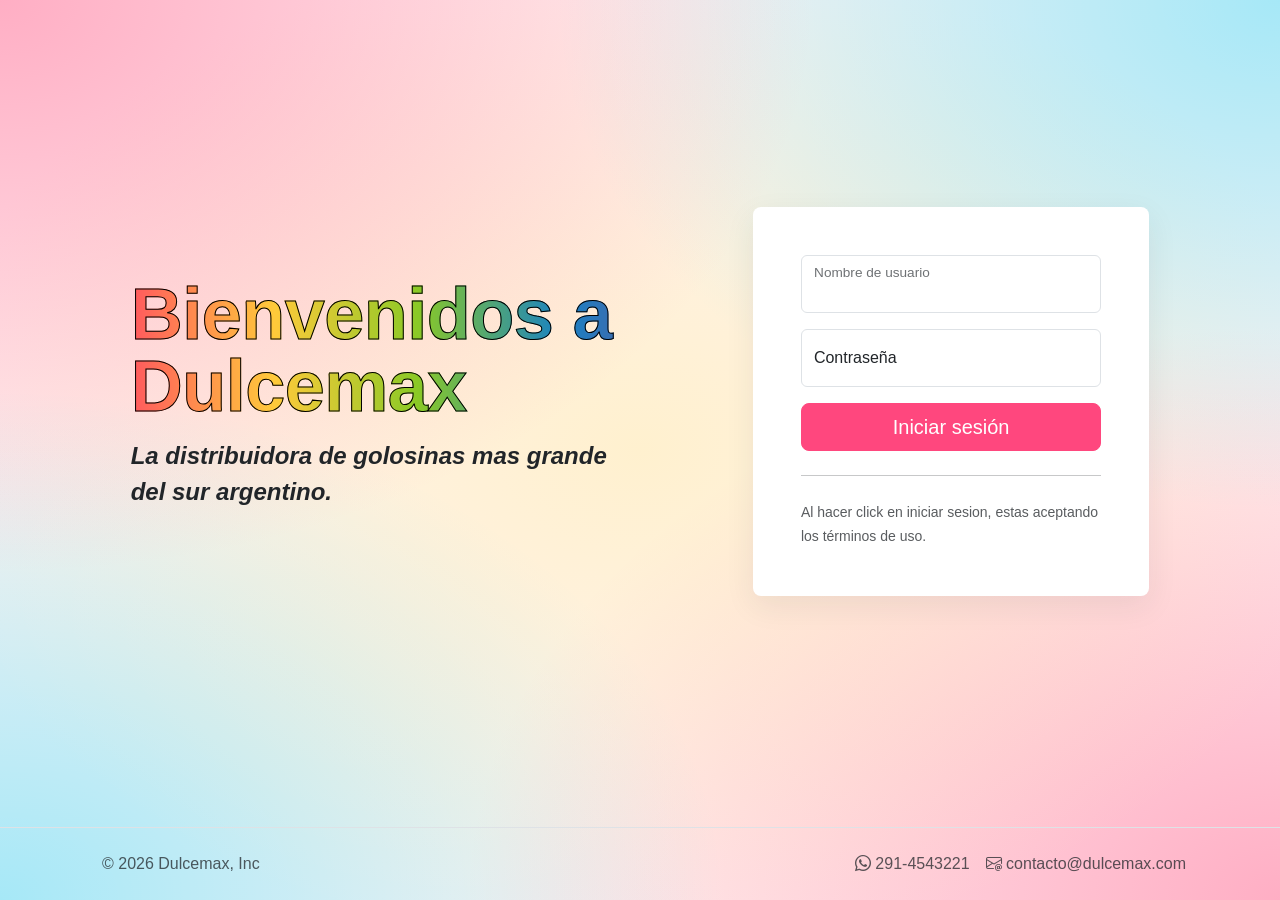
==== index.html @ 123537a3 "agregado de favicon y del logo" ====
<!doctype html>
<html lang="en">
  <head>
    <meta charset="UTF-8" />
    <meta name="viewport" content="width=device-width, initial-scale=1.0" />
    <title>Login</title>
    <link
      href="https://cdn.jsdelivr.net/npm/bootstrap@5.3.8/dist/css/bootstrap.min.css"
      rel="stylesheet"
      integrity="sha384-sRIl4kxILFvY47J16cr9ZwB07vP4J8+LH7qKQnuqkuIAvNWLzeN8tE5YBujZqJLB"
      crossorigin="anonymous"
    />
    <link
      rel="stylesheet"
      href="https://cdn.jsdelivr.net/npm/bootstrap-icons@1.13.1/font/bootstrap-icons.min.css"
    />
    <link rel="stylesheet" href="./css/styles.css" />
    <link rel="icon" href="./logo/logoDulceMax/logoDulceMaxCentroTransparente.png" type="image/x-icon">
  </head>
  <body class="d-flex flex-column min-vh-100">
    <main
      class="container col-xl-10 col-xxl-8 px-4 py-5 flex-fill d-flex align-items-center"
    >
      <div class="row align-items-center g-lg-5 py-5">
        <div class="col-lg-7 text-center text-lg-start">
          <h1 id="titulo-login" class="display-4 fw-bold lh-1 text-body-emphasis mb-3">
            Bienvenidos a Dulcemax
          </h1>
          <p id="descripcion-login" class="col-lg-10 fs-4">
            La distribuidora de golosinas mas grande del sur argentino.
          </p>
        </div>
        <div class="col-md-10 mx-auto col-lg-5">
          <form id="formLogin" class="p-4 p-md-5 border rounded-3 bg-body-tertiary">
            <div class="form-floating mb-3">
              <input
                type="text"
                class="form-control"
                id="inputNombre"
              />
              <label for="inputNombre">Nombre de usuario</label>
            </div>
            <div class="form-floating mb-3">
              <input
                type="password"
                class="form-control"
                id="inputContrasenia"
                placeholder="Password"
              />
              <label for="inputContrasenia">Contraseña</label>
            </div>

            <button class="w-100 btn btn-lg btn-primary" type="submit">
              Iniciar sesión
            </button>
            <hr class="my-4" />
            <small class="text-body-secondary"
              >Al hacer click en iniciar sesion, estas aceptando los términos de
              uso.</small
            >
          </form>
        </div>
      </div>
    </main>
    <footer class="border-top mt-4">
      <div
        class="container d-flex flex-wrap justify-content-between align-items-center p-4"
      >
        <div class="col-md-4 d-flex align-items-center">
          <a
            href="/"
            class="mb-3 me-2 mb-md-0 text-body-secondary text-decoration-none lh-1"
            aria-label="Bootstrap"
          >
          </a>
          <span class="mb-3 mb-md-0 text-body-secondary"
            >© 2026 Dulcemax, Inc</span
          >
        </div>
        <ul class="nav col-md-4 justify-content-end list-unstyled d-flex">
          <li class="ms-3">
            <a
              class="text-body-secondary"
              href="#"
              aria-label="WhatsAppBusiness"
              style="text-decoration: none"
            >
              <i class="bi bi-whatsapp"></i> 291-4543221
            </a>
          </li>
          <li class="ms-3">
            <a
              class="text-body-secondary"
              href="#"
              aria-label="Email"
              style="text-decoration: none"
            >
              <i class="bi bi-envelope-at"></i> contacto@dulcemax.com
            </a>
          </li>
        </ul>
      </div>
    </footer>
  </body>
  <script
    src="https://cdn.jsdelivr.net/npm/bootstrap@5.3.8/dist/js/bootstrap.bundle.min.js"
    integrity="sha384-FKyoEForCGlyvwx9Hj09JcYn3nv7wiPVlz7YYwJrWVcXK/BmnVDxM+D2scQbITxI"
    crossorigin="anonymous"
  ></script>
  <script type="module" src="./js/login.js"></script>
</html>
---- css/styles.css ----
/* --- CONFIGURACIÓN GLOBAL Y BASE --- */
:root {
  --rosa: #ff477e;
  --rosa-oscuro: #e03265;
  --rosa-sombra: rgba(255, 71, 126, 0.08);
  --blanco: #ffffff;
  --blanco-rosita: #fff3f3;
  --violeta: #271441;
  --fuente-poppins: "Poppins", "Segoe UI", sans-serif;
}

/* --- ESTILOS LOGO --- */
.navbar-brand img{
    transition: transform .2s ease;
}

.navbar-brand:hover img{
    transform: scale(1.08);
}



body {
  background-color: var(--blanco-rosita);
  background-image:
    radial-gradient(at 0% 0%, rgba(255, 71, 126, 0.4) 0px, transparent 45%),
    radial-gradient(at 100% 0%, rgba(0, 212, 255, 0.35) 0px, transparent 40%),
    radial-gradient(
      at 50% 50%,
      rgba(255, 237, 159, 0.432) 0px,
      transparent 80%
    ),
    radial-gradient(at 0% 100%, rgba(0, 212, 255, 0.35) 0px, transparent 40%),
    radial-gradient(at 100% 100%, rgba(255, 71, 126, 0.4) 0px, transparent 45%);
  background-attachment: fixed;
  background-size: cover;
  font-family: "Segoe UI", Roboto, Helvetica, Arial, sans-serif;
}

h1,
h2 {
  color: var(--violeta) !important;
  font-family: var(--fuente-poppins);
  font-weight: 700;
  letter-spacing: -0.5px;
}

/* --- COMPONENTES REUTILIZABLES --- */
.card {
  background-color: var(--blanco) !important;
  border: none !important;
  border-radius: 12px;
  /* box-shadow: 0 6px 18px rgba(0, 0, 0, 0.05); */
  transition:
    transform 0.3s ease,
    box-shadow 0.3s ease;
}

.card-img-top {
  border-top-left-radius: 12px;
  border-top-right-radius: 12px;
  padding: 15px;
  background-color: var(--blanco);
  object-fit: contain;
  max-height: 260px;
  width: 100%;
}

form.bg-body-tertiary,
.table-responsive {
  background-color: var(--blanco) !important;
  padding: 2rem;
  border-radius: 16px;
  box-shadow: 0 10px 30px rgba(43, 45, 66, 0.08) !important;
  border: none !important;
}

.table th,
.table td {
  vertical-align: middle;
}

/* --- BOTONES Y NAVEGACIÓN --- */
.btn-primary {
  background-color: var(--rosa) !important;
  border-color: var(--rosa) !important;
  transition: all 0.3s ease;
}

.btn-primary:hover,
.btn-primary:focus {
  background-color: var(--rosa-oscuro) !important;
  border-color: var(--rosa-oscuro) !important;
  box-shadow: 0 4px 12px var(--rosa-sombra) !important;
}

.btn-outline-primary {
  color: var(--rosa) !important;
  background-color: transparent !important;
  border-color: var(--rosa) !important;
  transition: all 0.3s ease;
}

.btn-outline-primary:hover,
.btn-outline-primary:focus,
.btn-outline-primary:active {
  color: var(--blanco) !important;
  background-color: var(--rosa) !important;
  border-color: var(--rosa) !important;
  box-shadow: 0 4px 12px var(--rosa-sombra) !important;
}

.nav-link.active {
  color: var(--rosa) !important;
  font-weight: 600;
}

.btn-cerrar-sesion {
  color: var(--blanco) !important;
  border: 1px solid rgba(255, 255, 255, 0.3) !important; 
  background-color: transparent !important;
  transition: all 0.2s ease;
}

.btn-cerrar-sesion:hover {
  background-color: var(--rosa-oscuro) !important; 
  border-color: var(--rosa-oscuro) !important;
  box-shadow: 0 0 10px var(--rosa-sombra) !important;
}

footer a {
  transition: color 0.2s ease;
}

footer a:hover {
  color: var(--rosa) !important;
}

/* --- SELECTORES ESPECÍFICOS (IDs) Y HOVERS --- */
#titulo-login {
  background: linear-gradient(
    90deg,
    #ff595e,
    #ffca3a,
    #8ac926,
    #1982c4,
    #6a4c93
  );
  -webkit-background-clip: text;
  background-clip: text;
  -webkit-text-fill-color: transparent !important;
  font-weight: 700 !important;
  font-size: 450%;
  -webkit-text-stroke: 1px black;
}

#descripcion-login {
  font-weight: bold;
  font-style: italic;
}

#divContenedorListado .card:hover,
#contenedorProductos .card:hover {
  transform: translateY(-3px);
  box-shadow: 0px 5px 10px var(--rosa-sombra) !important;
}

 /* Carrito */
.divImagen {
  height: 70px; 
  width: 70px; 
  margin: 0 auto;
}
.divImagen img {
  max-height: 100%;
}

#contenedorCarrito .input-group {
  max-width: 100px;
}

.disabled {
  filter: brightness(0.94);
}

/* --- CLASES AUXILIARES Y UTILIDADES --- */
.extra-small {
  font-size: 0.75rem;
}

.text-pink {
  color: var(--rosa-oscuro);
}

.bg-violeta {
  background-color: var(--violeta) !important;
}

.border-bottom-rosa {
  border-bottom: 2px solid var(--rosa);
}

.border-rosa {
  border-color: var(--rosa-oscuro) !important;
}

/* para sacarle el selector de cantidad por defecto al input type="number */
input[type="number"]::-webkit-outer-spin-button,
input[type="number"]::-webkit-inner-spin-button {
  -webkit-appearance: none;
  margin: 0;
}
input[type="number"] {
  appearance: textfield;
  -moz-appearance: textfield;
}
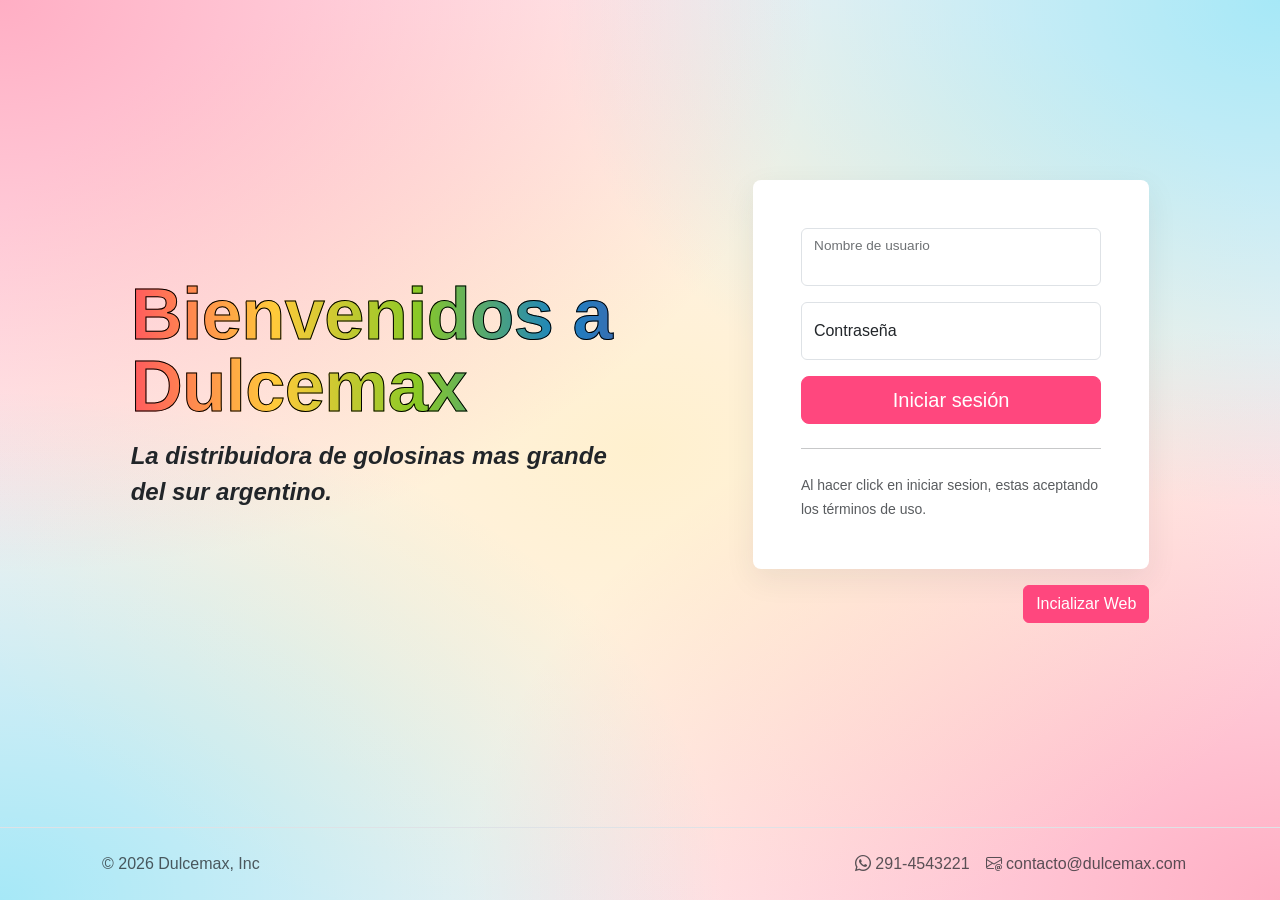
==== commit f8db7db9: "agrega boton de inicializar web" ====
--- a/index.html
+++ b/index.html
@@ -15,7 +15,11 @@
       href="https://cdn.jsdelivr.net/npm/bootstrap-icons@1.13.1/font/bootstrap-icons.min.css"
     />
     <link rel="stylesheet" href="./css/styles.css" />
-    <link rel="icon" href="./logo/logoDulceMax/logoDulceMaxCentroTransparente.png" type="image/x-icon">
+    <link
+      rel="icon"
+      href="./logo/logoDulceMax/logoDulceMaxCentroTransparente.png"
+      type="image/x-icon"
+    />
   </head>
   <body class="d-flex flex-column min-vh-100">
     <main
@@ -23,7 +27,10 @@
     >
       <div class="row align-items-center g-lg-5 py-5">
         <div class="col-lg-7 text-center text-lg-start">
-          <h1 id="titulo-login" class="display-4 fw-bold lh-1 text-body-emphasis mb-3">
+          <h1
+            id="titulo-login"
+            class="display-4 fw-bold lh-1 text-body-emphasis mb-3"
+          >
             Bienvenidos a Dulcemax
           </h1>
           <p id="descripcion-login" class="col-lg-10 fs-4">
@@ -31,13 +38,12 @@
           </p>
         </div>
         <div class="col-md-10 mx-auto col-lg-5">
-          <form id="formLogin" class="p-4 p-md-5 border rounded-3 bg-body-tertiary">
+          <form
+            id="formLogin"
+            class="p-4 p-md-5 border rounded-3 bg-body-tertiary"
+          >
             <div class="form-floating mb-3">
-              <input
-                type="text"
-                class="form-control"
-                id="inputNombre"
-              />
+              <input type="text" class="form-control" id="inputNombre" />
               <label for="inputNombre">Nombre de usuario</label>
             </div>
             <div class="form-floating mb-3">
@@ -59,6 +65,15 @@
               uso.</small
             >
           </form>
+          <div class="d-flex justify-content-end">
+            <button
+              class="btn btn-primary mt-3"
+              type="button"
+              id="btnIniciarWeb"
+            >
+              Incializar Web
+            </button>
+          </div>
         </div>
       </div>
     </main>
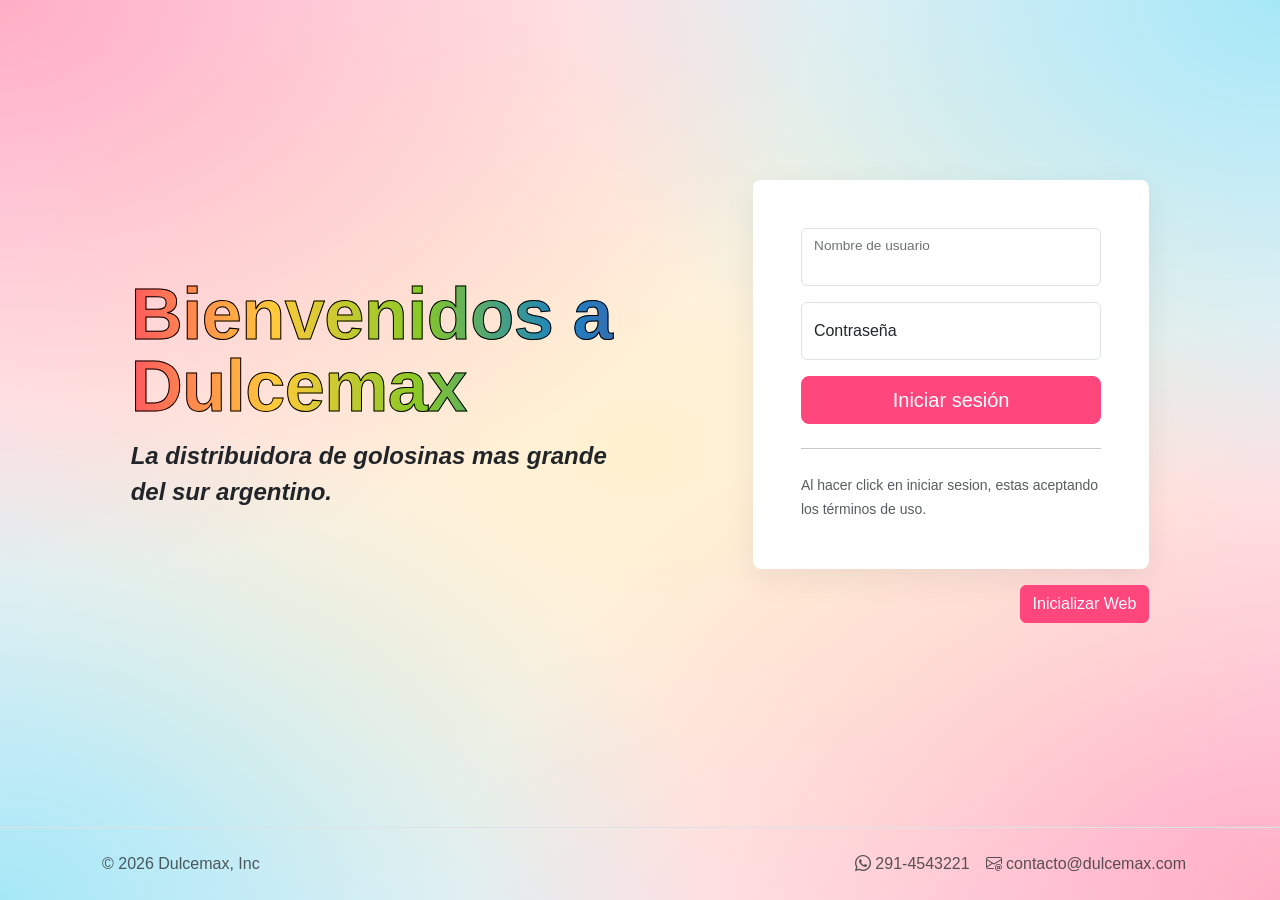
==== commit 7ddaf539: "ultimos detalles" ====
--- a/index.html
+++ b/index.html
@@ -1,126 +1,79 @@
 <!doctype html>
 <html lang="en">
-  <head>
-    <meta charset="UTF-8" />
-    <meta name="viewport" content="width=device-width, initial-scale=1.0" />
-    <title>Login</title>
-    <link
-      href="https://cdn.jsdelivr.net/npm/bootstrap@5.3.8/dist/css/bootstrap.min.css"
-      rel="stylesheet"
-      integrity="sha384-sRIl4kxILFvY47J16cr9ZwB07vP4J8+LH7qKQnuqkuIAvNWLzeN8tE5YBujZqJLB"
-      crossorigin="anonymous"
-    />
-    <link
-      rel="stylesheet"
-      href="https://cdn.jsdelivr.net/npm/bootstrap-icons@1.13.1/font/bootstrap-icons.min.css"
-    />
-    <link rel="stylesheet" href="./css/styles.css" />
-    <link
-      rel="icon"
-      href="./logo/logoDulceMax/logoDulceMaxCentroTransparente.png"
-      type="image/x-icon"
-    />
-  </head>
-  <body class="d-flex flex-column min-vh-100">
-    <main
-      class="container col-xl-10 col-xxl-8 px-4 py-5 flex-fill d-flex align-items-center"
-    >
-      <div class="row align-items-center g-lg-5 py-5">
-        <div class="col-lg-7 text-center text-lg-start">
-          <h1
-            id="titulo-login"
-            class="display-4 fw-bold lh-1 text-body-emphasis mb-3"
-          >
-            Bienvenidos a Dulcemax
-          </h1>
-          <p id="descripcion-login" class="col-lg-10 fs-4">
-            La distribuidora de golosinas mas grande del sur argentino.
-          </p>
-        </div>
-        <div class="col-md-10 mx-auto col-lg-5">
-          <form
-            id="formLogin"
-            class="p-4 p-md-5 border rounded-3 bg-body-tertiary"
-          >
-            <div class="form-floating mb-3">
-              <input type="text" class="form-control" id="inputNombre" />
-              <label for="inputNombre">Nombre de usuario</label>
-            </div>
-            <div class="form-floating mb-3">
-              <input
-                type="password"
-                class="form-control"
-                id="inputContrasenia"
-                placeholder="Password"
-              />
-              <label for="inputContrasenia">Contraseña</label>
-            </div>
 
-            <button class="w-100 btn btn-lg btn-primary" type="submit">
-              Iniciar sesión
-            </button>
-            <hr class="my-4" />
-            <small class="text-body-secondary"
-              >Al hacer click en iniciar sesion, estas aceptando los términos de
-              uso.</small
-            >
-          </form>
-          <div class="d-flex justify-content-end">
-            <button
-              class="btn btn-primary mt-3"
-              type="button"
-              id="btnIniciarWeb"
-            >
-              Incializar Web
-            </button>
+<head>
+  <meta charset="UTF-8" />
+  <meta name="viewport" content="width=device-width, initial-scale=1.0" />
+  <title>Login</title>
+  <link href="https://cdn.jsdelivr.net/npm/bootstrap@5.3.8/dist/css/bootstrap.min.css" rel="stylesheet"
+    integrity="sha384-sRIl4kxILFvY47J16cr9ZwB07vP4J8+LH7qKQnuqkuIAvNWLzeN8tE5YBujZqJLB" crossorigin="anonymous" />
+  <link rel="stylesheet" href="https://cdn.jsdelivr.net/npm/bootstrap-icons@1.13.1/font/bootstrap-icons.min.css" />
+  <link rel="stylesheet" href="./css/styles.css" />
+  <link rel="icon" href="img/logo.png" type="image/x-icon">
+  <meta http-equiv="Content-Security-Policy" content="img-src 'self' https: data:;" />
+</head>
+
+<body class="d-flex flex-column min-vh-100">
+  <main class="container col-xl-10 col-xxl-8 px-4 py-5 flex-fill d-flex align-items-center">
+    <div class="row align-items-center g-lg-5 py-5">
+      <div class="col-lg-7 text-center text-lg-start">
+        <h1 id="titulo-login" class="display-4 fw-bold lh-1 text-body-emphasis mb-3">
+          Bienvenidos a Dulcemax
+        </h1>
+        <p id="descripcion-login" class="col-lg-10 fs-4">
+          La distribuidora de golosinas mas grande del sur argentino.
+        </p>
+      </div>
+      <div class="col-md-10 mx-auto col-lg-5">
+        <form id="formLogin" class="p-4 p-md-5 border rounded-3 bg-body-tertiary">
+          <div class="form-floating mb-3">
+            <input type="text" class="form-control" id="inputNombre" />
+            <label for="inputNombre">Nombre de usuario</label>
           </div>
+          <div class="form-floating mb-3">
+            <input type="password" class="form-control" id="inputContrasenia" placeholder="Password" />
+            <label for="inputContrasenia">Contraseña</label>
+          </div>
+
+          <button class="w-100 btn btn-lg btn-primary" type="submit">
+            Iniciar sesión
+          </button>
+          <hr class="my-4" />
+          <small class="text-body-secondary">Al hacer click en iniciar sesion, estas aceptando los términos de
+            uso.</small>
+        </form>
+        <div class="d-flex justify-content-end">
+          <button class="btn btn-primary mt-3" type="button" id="btnIniciarWeb">
+            Inicializar Web
+          </button>
         </div>
       </div>
-    </main>
-    <footer class="border-top mt-4">
-      <div
-        class="container d-flex flex-wrap justify-content-between align-items-center p-4"
-      >
-        <div class="col-md-4 d-flex align-items-center">
-          <a
-            href="/"
-            class="mb-3 me-2 mb-md-0 text-body-secondary text-decoration-none lh-1"
-            aria-label="Bootstrap"
-          >
+    </div>
+  </main>
+  <footer class="border-top mt-4">
+    <div class="container d-flex flex-wrap justify-content-between align-items-center p-4">
+      <div class="col-md-4 d-flex align-items-center">
+        <a href="/" class="mb-3 me-2 mb-md-0 text-body-secondary text-decoration-none lh-1" aria-label="Bootstrap">
+        </a>
+        <span class="mb-3 mb-md-0 text-body-secondary">© 2026 Dulcemax, Inc</span>
+      </div>
+      <ul class="nav col-md-4 justify-content-end list-unstyled d-flex">
+        <li class="ms-3">
+          <a class="text-body-secondary" href="#" aria-label="WhatsAppBusiness" style="text-decoration: none">
+            <i class="bi bi-whatsapp"></i> 291-4543221
           </a>
-          <span class="mb-3 mb-md-0 text-body-secondary"
-            >© 2026 Dulcemax, Inc</span
-          >
-        </div>
-        <ul class="nav col-md-4 justify-content-end list-unstyled d-flex">
-          <li class="ms-3">
-            <a
-              class="text-body-secondary"
-              href="#"
-              aria-label="WhatsAppBusiness"
-              style="text-decoration: none"
-            >
-              <i class="bi bi-whatsapp"></i> 291-4543221
-            </a>
-          </li>
-          <li class="ms-3">
-            <a
-              class="text-body-secondary"
-              href="#"
-              aria-label="Email"
-              style="text-decoration: none"
-            >
-              <i class="bi bi-envelope-at"></i> contacto@dulcemax.com
-            </a>
-          </li>
-        </ul>
-      </div>
-    </footer>
-  </body>
-  <script
-    src="https://cdn.jsdelivr.net/npm/bootstrap@5.3.8/dist/js/bootstrap.bundle.min.js"
-    integrity="sha384-FKyoEForCGlyvwx9Hj09JcYn3nv7wiPVlz7YYwJrWVcXK/BmnVDxM+D2scQbITxI"
-    crossorigin="anonymous"
-  ></script>
-  <script type="module" src="./js/login.js"></script>
-</html>
+        </li>
+        <li class="ms-3">
+          <a class="text-body-secondary" href="#" aria-label="Email" style="text-decoration: none">
+            <i class="bi bi-envelope-at"></i> contacto@dulcemax.com
+          </a>
+        </li>
+      </ul>
+    </div>
+  </footer>
+</body>
+<script src="https://cdn.jsdelivr.net/npm/bootstrap@5.3.8/dist/js/bootstrap.bundle.min.js"
+  integrity="sha384-FKyoEForCGlyvwx9Hj09JcYn3nv7wiPVlz7YYwJrWVcXK/BmnVDxM+D2scQbITxI" crossorigin="anonymous"></script>
+<script type="module" src="./js/login.js"></script>
+
+</html>
--- a/css/styles.css
+++ b/css/styles.css
@@ -1,216 +1,226 @@
 /* --- CONFIGURACIÓN GLOBAL Y BASE --- */
 :root {
-  --rosa: #ff477e;
-  --rosa-oscuro: #e03265;
-  --rosa-sombra: rgba(255, 71, 126, 0.08);
-  --blanco: #ffffff;
-  --blanco-rosita: #fff3f3;
-  --violeta: #271441;
-  --fuente-poppins: "Poppins", "Segoe UI", sans-serif;
+    --rosa: #ff477e;
+    --rosa-oscuro: #e03265;
+    --rosa-sombra: rgba(255, 71, 126, 0.08);
+    --blanco: #ffffff;
+    --blanco-rosita: #fff3f3;
+    --violeta: #271441;
+    --fuente-poppins: "Poppins", "Segoe UI", sans-serif;
 }
 
 /* --- ESTILOS LOGO --- */
-.navbar-brand img{
-    transition: transform .2s ease;
-}
-
-.navbar-brand:hover img{
+.navbar-brand img {
+    transition: transform 0.2s ease;
+}
+
+.navbar-brand:hover img {
     transform: scale(1.08);
 }
 
-
-
 body {
-  background-color: var(--blanco-rosita);
-  background-image:
-    radial-gradient(at 0% 0%, rgba(255, 71, 126, 0.4) 0px, transparent 45%),
-    radial-gradient(at 100% 0%, rgba(0, 212, 255, 0.35) 0px, transparent 40%),
-    radial-gradient(
-      at 50% 50%,
-      rgba(255, 237, 159, 0.432) 0px,
-      transparent 80%
-    ),
-    radial-gradient(at 0% 100%, rgba(0, 212, 255, 0.35) 0px, transparent 40%),
-    radial-gradient(at 100% 100%, rgba(255, 71, 126, 0.4) 0px, transparent 45%);
-  background-attachment: fixed;
-  background-size: cover;
-  font-family: "Segoe UI", Roboto, Helvetica, Arial, sans-serif;
+    background-color: var(--blanco-rosita);
+    background-image:
+        radial-gradient(at 0% 0%, rgba(255, 71, 126, 0.4) 0px, transparent 45%),
+        radial-gradient(
+            at 100% 0%,
+            rgba(0, 212, 255, 0.35) 0px,
+            transparent 40%
+        ),
+        radial-gradient(
+            at 50% 50%,
+            rgba(255, 237, 159, 0.432) 0px,
+            transparent 80%
+        ),
+        radial-gradient(
+            at 0% 100%,
+            rgba(0, 212, 255, 0.35) 0px,
+            transparent 40%
+        ),
+        radial-gradient(
+            at 100% 100%,
+            rgba(255, 71, 126, 0.4) 0px,
+            transparent 45%
+        );
+    background-attachment: fixed;
+    background-size: cover;
+    font-family: "Segoe UI", Roboto, Helvetica, Arial, sans-serif;
 }
 
 h1,
 h2 {
-  color: var(--violeta) !important;
-  font-family: var(--fuente-poppins);
-  font-weight: 700;
-  letter-spacing: -0.5px;
+    color: var(--violeta) !important;
+    font-family: var(--fuente-poppins);
+    font-weight: 700;
+    letter-spacing: -0.5px;
 }
 
 /* --- COMPONENTES REUTILIZABLES --- */
 .card {
-  background-color: var(--blanco) !important;
-  border: none !important;
-  border-radius: 12px;
-  /* box-shadow: 0 6px 18px rgba(0, 0, 0, 0.05); */
-  transition:
-    transform 0.3s ease,
-    box-shadow 0.3s ease;
+    background-color: var(--blanco) !important;
+    border: none !important;
+    border-radius: 12px;
+    /* box-shadow: 0 6px 18px rgba(0, 0, 0, 0.05); */
+    transition:
+        transform 0.3s ease,
+        box-shadow 0.3s ease;
 }
 
 .card-img-top {
-  border-top-left-radius: 12px;
-  border-top-right-radius: 12px;
-  padding: 15px;
-  background-color: var(--blanco);
-  object-fit: contain;
-  max-height: 260px;
-  width: 100%;
+    border-top-left-radius: 12px;
+    border-top-right-radius: 12px;
+    padding: 15px;
+    background-color: var(--blanco);
+    object-fit: contain;
+    max-height: 260px;
+    width: 100%;
 }
 
 form.bg-body-tertiary,
 .table-responsive {
-  background-color: var(--blanco) !important;
-  padding: 2rem;
-  border-radius: 16px;
-  box-shadow: 0 10px 30px rgba(43, 45, 66, 0.08) !important;
-  border: none !important;
+    background-color: var(--blanco) !important;
+    padding: 2rem;
+    border-radius: 16px;
+    box-shadow: 0 10px 30px rgba(43, 45, 66, 0.08) !important;
+    border: none !important;
 }
 
 .table th,
 .table td {
-  vertical-align: middle;
+    vertical-align: middle;
 }
 
 /* --- BOTONES Y NAVEGACIÓN --- */
 .btn-primary {
-  background-color: var(--rosa) !important;
-  border-color: var(--rosa) !important;
-  transition: all 0.3s ease;
+    background-color: var(--rosa) !important;
+    border-color: var(--rosa) !important;
+    transition: all 0.3s ease;
 }
 
 .btn-primary:hover,
 .btn-primary:focus {
-  background-color: var(--rosa-oscuro) !important;
-  border-color: var(--rosa-oscuro) !important;
-  box-shadow: 0 4px 12px var(--rosa-sombra) !important;
+    background-color: var(--rosa-oscuro) !important;
+    border-color: var(--rosa-oscuro) !important;
+    box-shadow: 0 4px 12px var(--rosa-sombra) !important;
 }
 
 .btn-outline-primary {
-  color: var(--rosa) !important;
-  background-color: transparent !important;
-  border-color: var(--rosa) !important;
-  transition: all 0.3s ease;
+    color: var(--rosa) !important;
+    background-color: transparent !important;
+    border-color: var(--rosa) !important;
+    transition: all 0.3s ease;
 }
 
 .btn-outline-primary:hover,
 .btn-outline-primary:focus,
 .btn-outline-primary:active {
-  color: var(--blanco) !important;
-  background-color: var(--rosa) !important;
-  border-color: var(--rosa) !important;
-  box-shadow: 0 4px 12px var(--rosa-sombra) !important;
+    color: var(--blanco) !important;
+    background-color: var(--rosa) !important;
+    border-color: var(--rosa) !important;
+    box-shadow: 0 4px 12px var(--rosa-sombra) !important;
 }
 
 .nav-link.active {
-  color: var(--rosa) !important;
-  font-weight: 600;
+    color: var(--rosa) !important;
+    font-weight: 600;
 }
 
 .btn-cerrar-sesion {
-  color: var(--blanco) !important;
-  border: 1px solid rgba(255, 255, 255, 0.3) !important; 
-  background-color: transparent !important;
-  transition: all 0.2s ease;
+    color: var(--blanco) !important;
+    border: 1px solid rgba(255, 255, 255, 0.3) !important;
+    background-color: transparent !important;
+    transition: all 0.2s ease;
 }
 
 .btn-cerrar-sesion:hover {
-  background-color: var(--rosa-oscuro) !important; 
-  border-color: var(--rosa-oscuro) !important;
-  box-shadow: 0 0 10px var(--rosa-sombra) !important;
+    background-color: var(--rosa-oscuro) !important;
+    border-color: var(--rosa-oscuro) !important;
+    box-shadow: 0 0 10px var(--rosa-sombra) !important;
 }
 
 footer a {
-  transition: color 0.2s ease;
+    transition: color 0.2s ease;
 }
 
 footer a:hover {
-  color: var(--rosa) !important;
+    color: var(--rosa) !important;
 }
 
 /* --- SELECTORES ESPECÍFICOS (IDs) Y HOVERS --- */
 #titulo-login {
-  background: linear-gradient(
-    90deg,
-    #ff595e,
-    #ffca3a,
-    #8ac926,
-    #1982c4,
-    #6a4c93
-  );
-  -webkit-background-clip: text;
-  background-clip: text;
-  -webkit-text-fill-color: transparent !important;
-  font-weight: 700 !important;
-  font-size: 450%;
-  -webkit-text-stroke: 1px black;
+    background: linear-gradient(
+        90deg,
+        #ff595e,
+        #ffca3a,
+        #8ac926,
+        #1982c4,
+        #6a4c93
+    );
+    -webkit-background-clip: text;
+    background-clip: text;
+    -webkit-text-fill-color: transparent !important;
+    font-weight: 700 !important;
+    font-size: 450%;
+    -webkit-text-stroke: 1px black;
 }
 
 #descripcion-login {
-  font-weight: bold;
-  font-style: italic;
+    font-weight: bold;
+    font-style: italic;
 }
 
 #divContenedorListado .card:hover,
 #contenedorProductos .card:hover {
-  transform: translateY(-3px);
-  box-shadow: 0px 5px 10px var(--rosa-sombra) !important;
-}
-
- /* Carrito */
+    transform: translateY(-3px);
+    box-shadow: 0px 5px 10px var(--rosa-sombra) !important;
+}
+
+/* Carrito */
 .divImagen {
-  height: 70px; 
-  width: 70px; 
-  margin: 0 auto;
+    height: 70px;
+    width: 70px;
+    margin: 0 auto;
 }
 .divImagen img {
-  max-height: 100%;
+    max-height: 100%;
 }
 
 #contenedorCarrito .input-group {
-  max-width: 100px;
+    max-width: 100px;
 }
 
 .disabled {
-  filter: brightness(0.94);
+    filter: brightness(0.94);
 }
 
 /* --- CLASES AUXILIARES Y UTILIDADES --- */
 .extra-small {
-  font-size: 0.75rem;
+    font-size: 0.75rem;
 }
 
 .text-pink {
-  color: var(--rosa-oscuro);
+    color: var(--rosa-oscuro);
 }
 
 .bg-violeta {
-  background-color: var(--violeta) !important;
+    background-color: var(--violeta) !important;
 }
 
 .border-bottom-rosa {
-  border-bottom: 2px solid var(--rosa);
+    border-bottom: 2px solid var(--rosa);
 }
 
 .border-rosa {
-  border-color: var(--rosa-oscuro) !important;
+    border-color: var(--rosa-oscuro) !important;
 }
 
 /* para sacarle el selector de cantidad por defecto al input type="number */
 input[type="number"]::-webkit-outer-spin-button,
 input[type="number"]::-webkit-inner-spin-button {
-  -webkit-appearance: none;
-  margin: 0;
+    -webkit-appearance: none;
+    margin: 0;
 }
 input[type="number"] {
-  appearance: textfield;
-  -moz-appearance: textfield;
-}+    appearance: textfield;
+    -moz-appearance: textfield;
+}
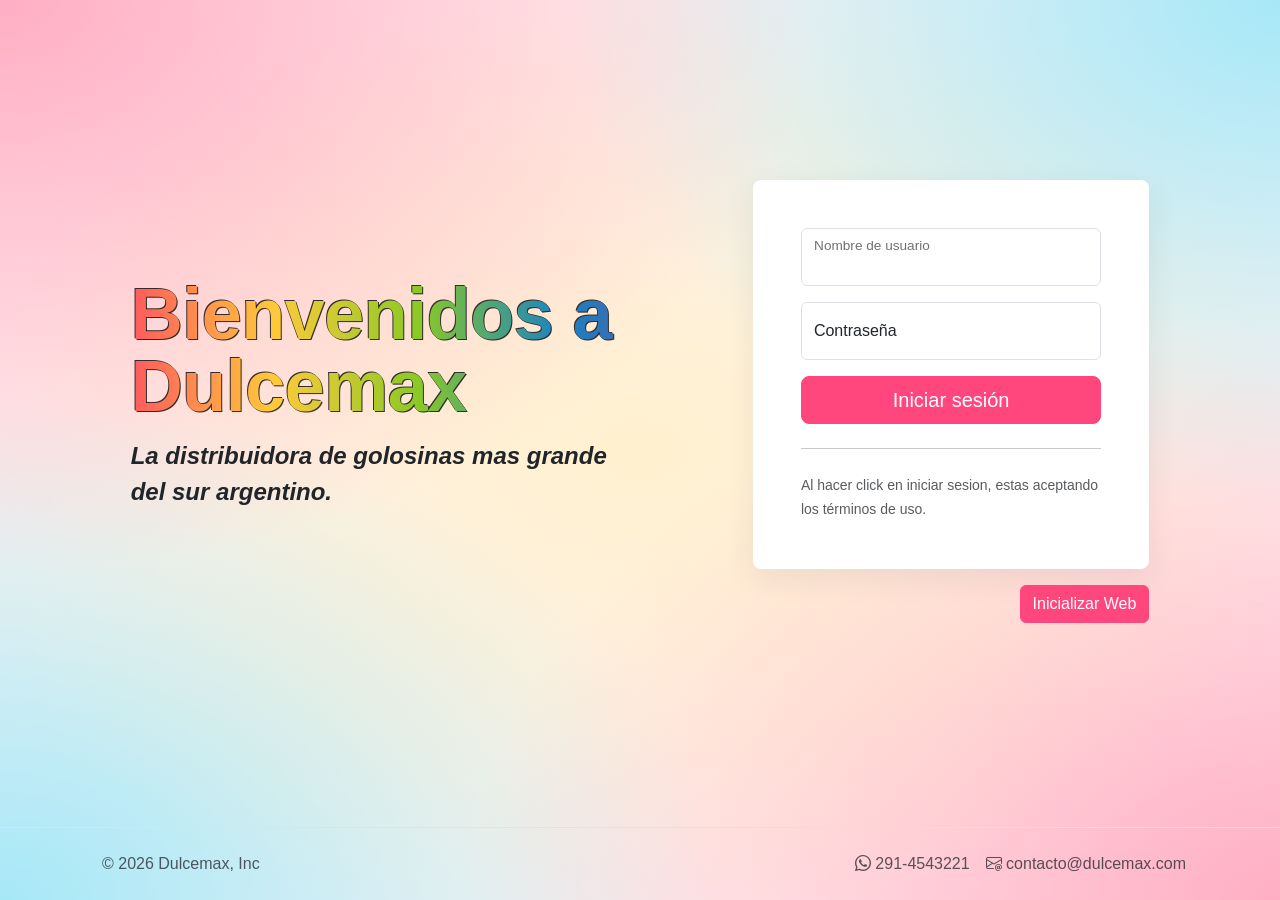
==== commit ac31c72d: "alerts cambiados por toasts de bootstrap" ====
--- a/index.html
+++ b/index.html
@@ -50,6 +50,7 @@
       </div>
     </div>
   </main>
+  <div class="toast-container position-fixed bottom-0 end-0 p-3" style="z-index: 1100;"></div>
   <footer class="border-top mt-4">
     <div class="container d-flex flex-wrap justify-content-between align-items-center p-4">
       <div class="col-md-4 d-flex align-items-center">
--- a/css/styles.css
+++ b/css/styles.css
@@ -160,8 +160,14 @@
     background-clip: text;
     -webkit-text-fill-color: transparent !important;
     font-weight: 700 !important;
-    font-size: 450%;
-    -webkit-text-stroke: 1px black;
+    font-size: 3rem;
+    filter: drop-shadow(1px 1px 0px rgba(0, 0, 0, 0.8))
+        drop-shadow(-1px -1px 0px rgba(0, 0, 0, 0.8));
+}
+@media (min-width: 992px) {
+    #titulo-login {
+        font-size: 4.5rem;
+    }
 }
 
 #descripcion-login {
@@ -213,6 +219,9 @@
 .border-rosa {
     border-color: var(--rosa-oscuro) !important;
 }
+.bg-rosa {
+  background-color: var(--rosa) !important;
+}
 
 /* para sacarle el selector de cantidad por defecto al input type="number */
 input[type="number"]::-webkit-outer-spin-button,
